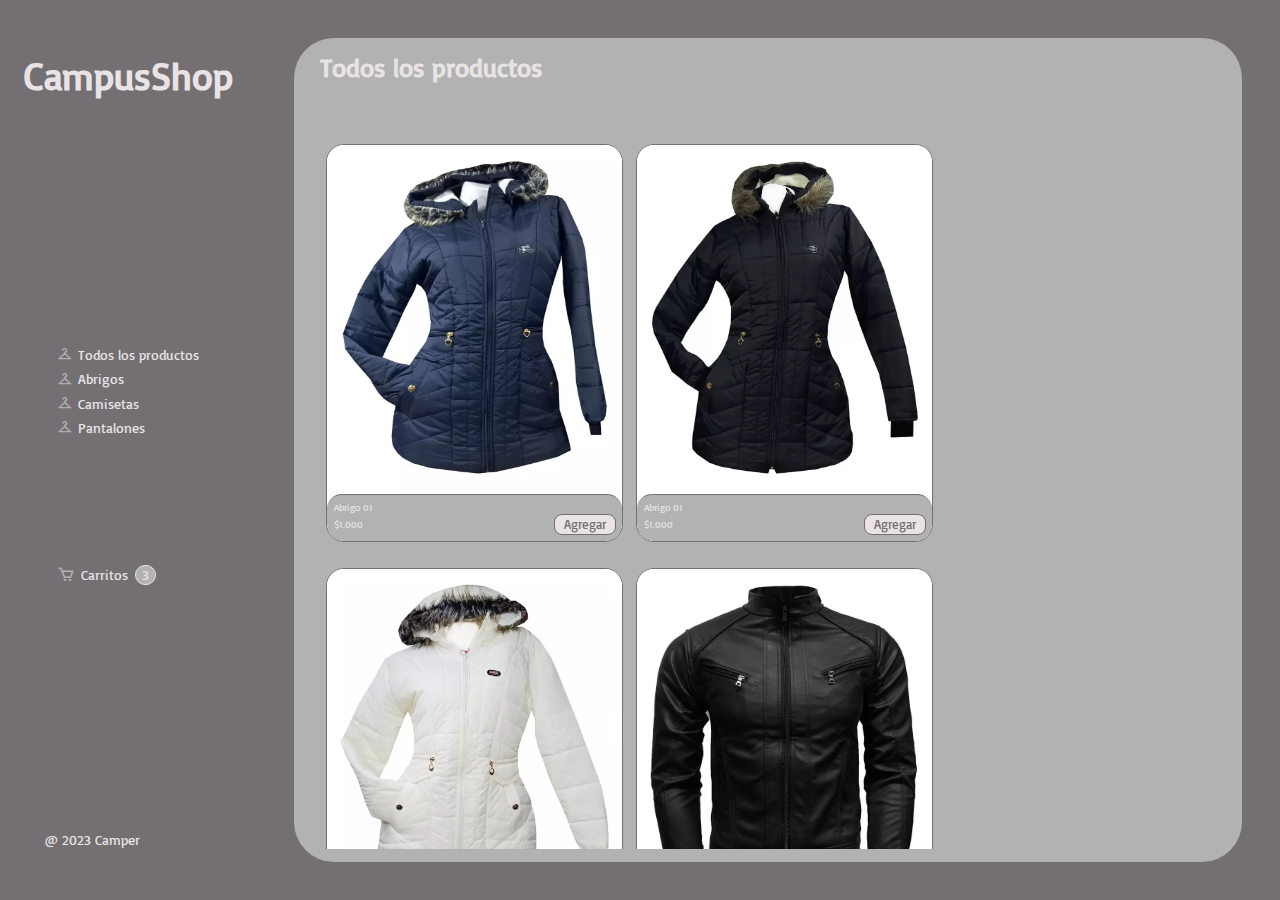
==== views/abrigos.html @ 1c5a7b41 "feat: :sparkles: Finish abrigo's view and will start to work at rest of views" ====
<!DOCTYPE html>
<html lang="en">

<head>
    <meta charset="UTF-8">
    <meta name="viewport" content="width=device-width, initial-scale=1.0">
    <title>Campus Shop</title>
    <link href='https://unpkg.com/boxicons@2.1.4/css/boxicons.min.css' rel='stylesheet'>
    <link rel="stylesheet" href="../css/abrigos.css">
</head>

<body>
    <aside class="izq">
        <header class="izq__campus">
            <h1>CampusShop</h1>
        </header>
        <nav>
            <ul>
                <li><a href="../index.html"><i class='bx bx-closet'></i>Todos los productos</a></li>
                <li><a href="#"><i class='bx bx-closet'></i>Abrigos</a></li>
                <li><a href="#"><i class='bx bx-closet'></i>Camisetas</a></li>
                <li><a href="#"><i class='bx bx-closet'></i>Pantalones</a></li>
                <li><a href="#"><i class='bx bx-cart'></i>Carritos <span>3</span></a></li>
            </ul>
        </nav>
        <footer>
            <p>@ 2023 Camper</p>
        </footer>
    </aside>
    <aside class="der">
        <div class="der__cont">
            <h1>Todos los productos</h1>
            <div class="todos__cont">
                <div class="der__cont__cont">
                    <div class="der__contimg">
                        <img src="../storage/img/abrigo1.webp" alt="">
                    </div>
                    <div class="der__inf">
                        <p>Abrigo 01</p>
                        <div class="inf__precios">
                            <p>$1.000</p>
                            <button>Agregar</button>
                        </div>
                    </div>
                </div>
                <div class="der__cont__cont">
                    <div class="der__contimg">
                        <img src="../storage/img/abrigo2.webp" alt="">
                    </div>
                    <div class="der__inf">
                        <p>Abrigo 01</p>
                        <div class="inf__precios">
                            <p>$1.000</p>
                            <button>Agregar</button>
                        </div>
                    </div>
                </div>
                <div class="der__cont__cont">
                    <div class="der__contimg">
                        <img src="../storage/img/abrigo3.webp" alt="">
                    </div>
                    <div class="der__inf">
                        <p>Abrigo 01</p>
                        <div class="inf__precios">
                            <p>$1.000</p>
                            <button>Agregar</button>
                        </div>
                    </div>
                </div>
                <div class="der__cont__cont">
                    <div class="der__contimg">
                        <img src="../storage/img/abrigo4.webp" alt="">
                    </div>
                    <div class="der__inf">
                        <p>Abrigo 01</p>
                        <div class="inf__precios">
                            <p>$1.000</p>
                            <button>Agregar</button>
                        </div>
                    </div>
                </div>
                <div class="der__cont__cont">
                    <div class="der__contimg">
                        <img src="../storage/img/abrigo5.webp" alt="">
                    </div>
                    <div class="der__inf">
                        <p>Abrigo 01</p>
                        <div class="inf__precios">
                            <p>$1.000</p>
                            <button>Agregar</button>
                        </div>
                    </div>
                </div>
            </div>
        </div>
    </aside>
</body>

</html>
---- css/abrigos.css ----
@import url(vabrigos.css);
@import url('https://fonts.googleapis.com/css2?family=Basic&display=swap');

*{
    font-family: "Basic", sans-serif;
    padding: 0;
    margin: 0;
    box-sizing: border-box;
}

body{
    width: 100%;
    background-color: var(--color-primary);
    display: flex;
}

.izq{
    height: 100vh;
    width: 20%;
    display: flex;
    flex-direction: column;
    justify-content: center;
    align-items: center;
    justify-content: space-between;

    & header{
        color: var(--color-terciary);
        font-size: 1.5vw;
        margin-top: 4vw;
    }

    & ul{
        list-style: none;
    }

    & li{
        margin: .5vw 0;
    }

    & li:nth-child(5){
        margin-top: 10vw;
    }

    & a{
        text-decoration: none;
        color: var(--color-terciary);
        font-size: 1.1vw;
        display: flex;
        align-items: center;
    }

    & i{
        color: var(--color-secundary);
        margin-right: .5vw;
        font-size: 1.2vw;
    }

    & li:nth-child(5) i{
        font-size: 1.4vw;
    }

    & span{
        background-color: var(--color-secundary);
        padding: 0 .5vw;
        margin-left: .5vw;
        border: 1px solid var(--color-terciary);
        border-radius: 10px;
    }

    & footer{
        font-size: 1.1vw;
        width: 65%;
        margin-bottom: 4vw;
        color: var(--color-terciary);
    }

}

.der{
    width: 80%;
    height: 100vh;
    padding: 3vw;


    & .der__cont{
        width: 100%;
        height: 100%;
        background: var(--color-secundary);
        border-radius: 40px;
        padding: 1vw 2vw;
    }

    & h1{
        color: var(--color-terciary);
        font-size: 2vw;
        height: 10%;
    }

    & .todos__cont{
        display: flex;
        width: 100%;
        height: 90%;
        flex-wrap: wrap;
        overflow-y: scroll;
    }

    & .der__cont__cont{
        background-color: var(--color-aux);
        margin: 1vw .5vw;
        border-radius: 18px;
        overflow: hidden;
        border: 1px solid var(--color-primary);
        height: fit-content;
    
        & img{
            width: 295px;
            min-width: 200px;
            height: 345px;   
        }


    & .der__inf{
        border: 1px solid var(--color-primary);
        border-bottom: 0;
        border-left: 0;
        border-right: 0;
        background-color: var(--color-secundary);
        border-radius: 15px;
        padding: .5vw;
        color: var(--color-terciary);
        font-size: .8vw;
    }

    & .inf__precios{
        display: flex;
        justify-content: space-between;
        align-items: center;

        & button{
            background-color: var(--color-terciary);
            color: var(--color-primary);
            padding: .1vw .7vw;
            border: 1px solid;
            border-radius: 8px;
        }
    }

    }



}
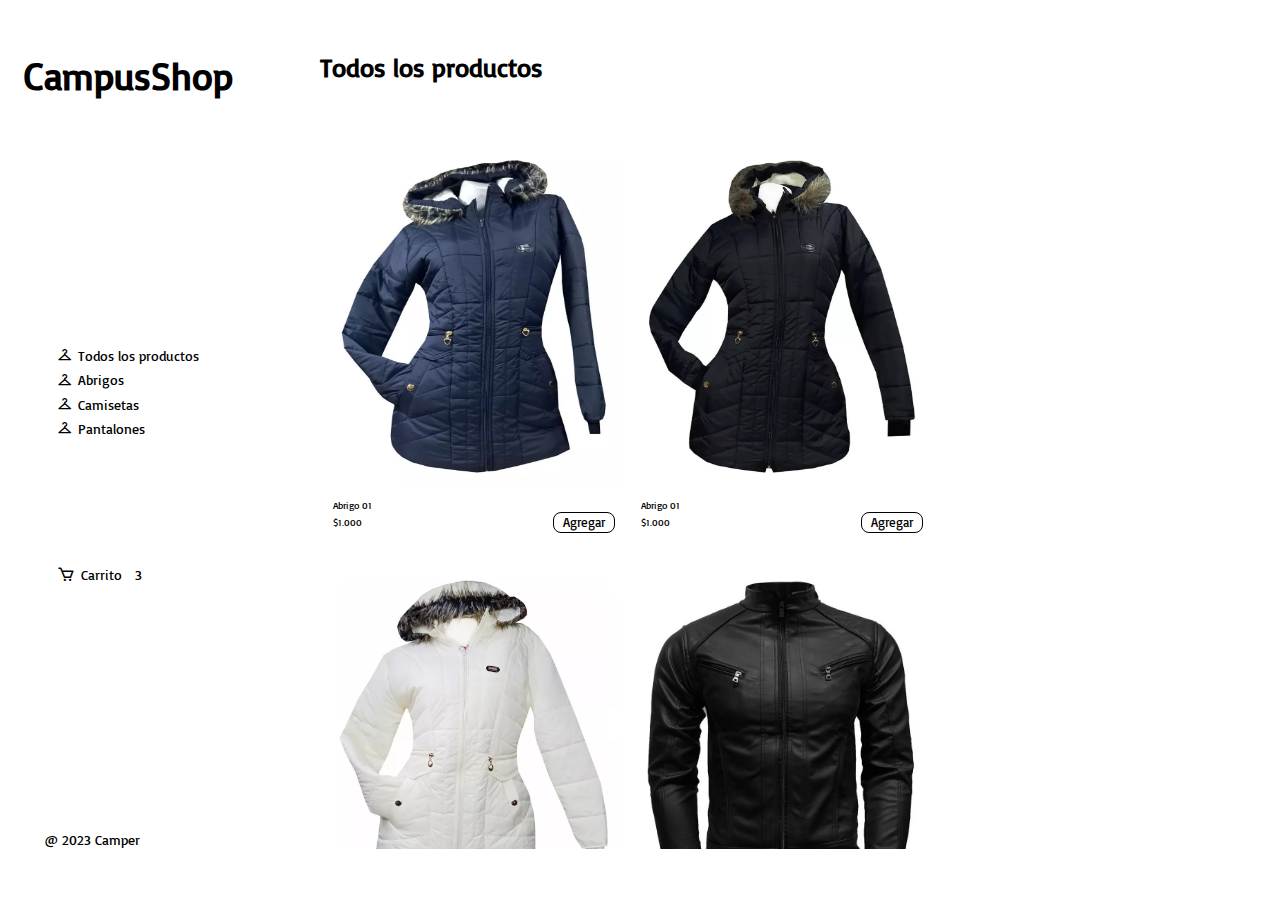
==== commit 0c756a61: "feat: :sparkles: Finish the project CSS and HTML" ====
--- a/views/abrigos.html
+++ b/views/abrigos.html
@@ -17,10 +17,10 @@
         <nav>
             <ul>
                 <li><a href="../index.html"><i class='bx bx-closet'></i>Todos los productos</a></li>
-                <li><a href="#"><i class='bx bx-closet'></i>Abrigos</a></li>
-                <li><a href="#"><i class='bx bx-closet'></i>Camisetas</a></li>
-                <li><a href="#"><i class='bx bx-closet'></i>Pantalones</a></li>
-                <li><a href="#"><i class='bx bx-cart'></i>Carritos <span>3</span></a></li>
+                <li><a href="abrigos.html"><i class='bx bx-closet'></i>Abrigos</a></li>
+                <li><a href="camisetas.html"><i class='bx bx-closet'></i>Camisetas</a></li>
+                <li><a href="pantalones.html"><i class='bx bx-closet'></i>Pantalones</a></li>
+                <li><a href="carrito.html"><i class='bx bx-cart'></i>Carrito <span>3</span></a></li>
             </ul>
         </nav>
         <footer>
